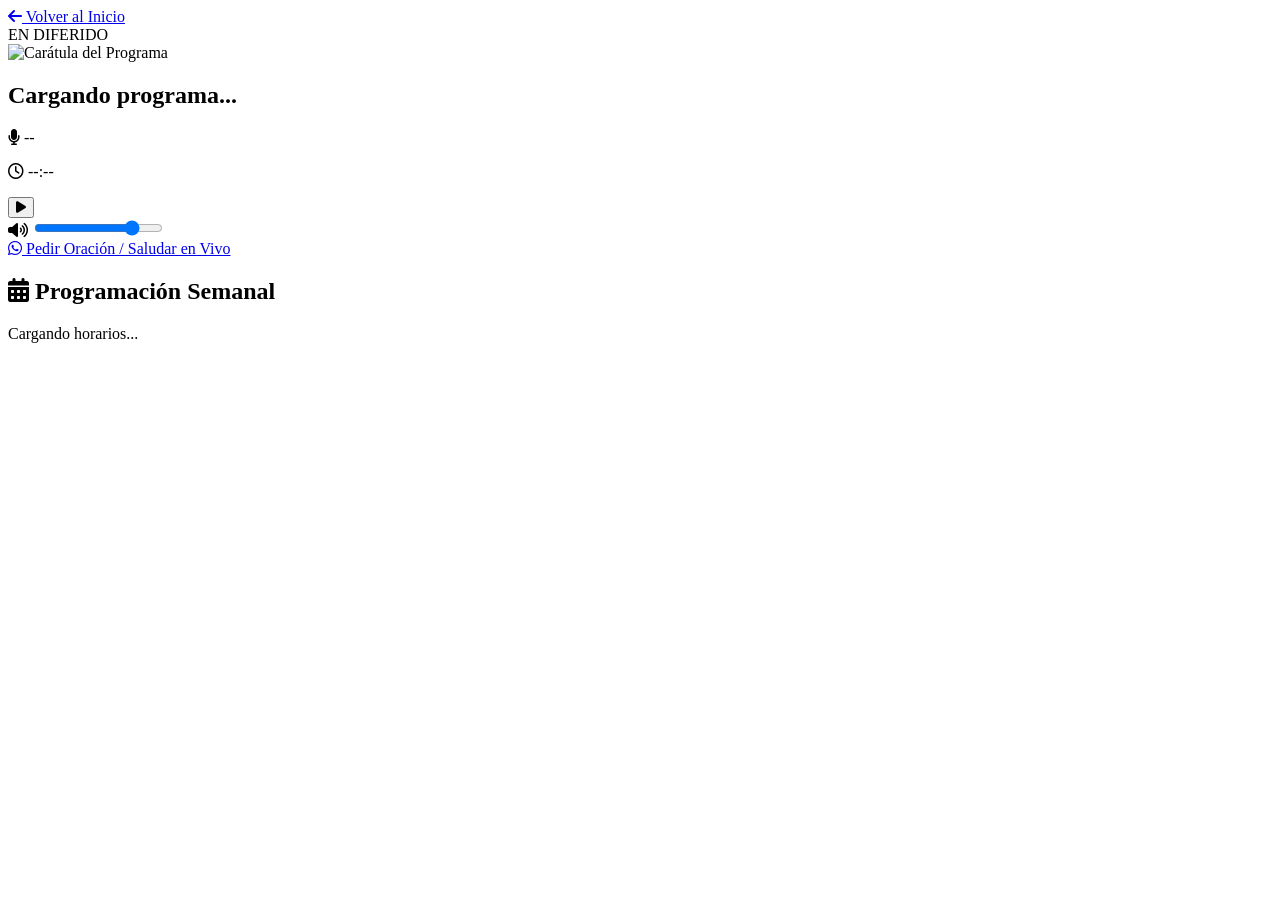
==== radio/index.html @ f10c9315 "Add initial radio index.html structure" ====
<!DOCTYPE html>
<html lang="es">
<head>
    <meta charset="UTF-8">
    <meta name="viewport" content="width=device-width, initial-scale=1.0">
    <title>Radio en Vivo</title>
    <link rel="stylesheet" href="styles.css">
    <!-- FontAwesome para Íconos -->
    <link rel="stylesheet" href="https://cdnjs.cloudflare.com/ajax/libs/font-awesome/6.4.0/css/all.min.css">
    <!-- Supabase CDN -->
    <script src="https://cdn.jsdelivr.net/npm/@supabase/supabase-js@2"></script>
</head>
<body>

    <!-- Botón para Volver -->
    <nav class="top-bar">
        <a href="../index.html" class="btn-back">
            <i class="fa-solid fa-arrow-left"></i> Volver al Inicio
        </a>
    </nav>

    <main class="radio-container">
        
        <!-- PLAYER HERO -->
        <section class="player-hero">
            <div class="status-badge" id="liveBadge">
                <span class="dot"></span> <span id="statusText">EN DIFERIDO</span>
            </div>

            <div class="cover-container">
                <img id="programCover" src="https://via.placeholder.com/300x300?text=Radio+En+Vivo" alt="Carátula del Programa">
                <div class="equalizer" id="equalizer">
                    <span></span><span></span><span></span><span></span>
                </div>
            </div>

            <div class="program-info">
                <h1 id="programTitle">Cargando programa...</h1>
                <p id="programSpeaker"><i class="fa-solid fa-microphone"></i> --</p>
                <p class="program-schedule" id="programTime"><i class="fa-regular fa-clock"></i> --:--</p>
            </div>

            <!-- Reproductor de Audio HTML5 -->
            <div class="controls-container">
                <audio id="radioAudio" preload="none">
                    <source src="https://sapircast.caster.fm:18134/U9S3n" type="audio/mpeg">
                    Tu navegador no soporta el elemento de audio.
                </audio>

                <button id="playBtn" class="btn-play">
                    <i class="fa-solid fa-play" id="playIcon"></i>
                </button>

                <div class="volume-container">
                    <i class="fa-solid fa-volume-high"></i>
                    <input type="range" id="volumeSlider" min="0" max="1" step="0.01" value="0.8">
                </div>
            </div>

            <!-- Botón de Interacción WhatsApp -->
            <a href="https://wa.me/50600000000?text=Hola,%20quisiera%20enviar%20un%20saludo/petición%20a%20la%20radio" 
               target="_blank" class="btn-whatsapp">
                <i class="fa-brands fa-whatsapp"></i> Pedir Oración / Saludar en Vivo
            </a>
        </section>

        <!-- PARRILLA DE PROGRAMACIÓN -->
        <section class="parrilla-section">
            <h2><i class="fa-solid fa-calendar-days"></i> Programación Semanal</h2>
            <div class="parrilla-grid" id="parrillaGrid">
                <!-- Se puebla dinámicamente desde app.js -->
                <p class="loading-text">Cargando horarios...</p>
            </div>
        </section>

    </main>

    <script type="module" src="app.js"></script>
</body>
</html>
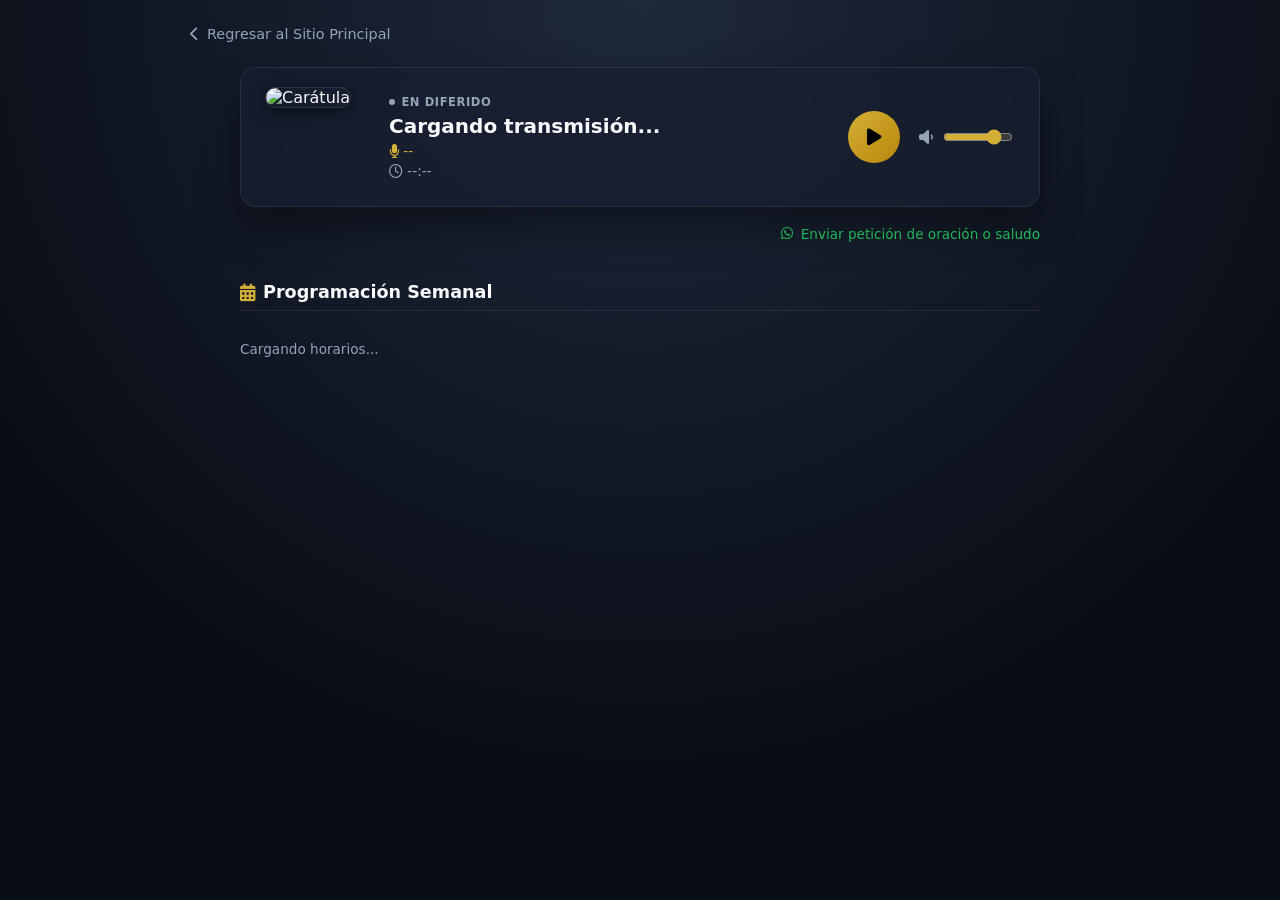
==== commit de6a3762: "Update index.html" ====
--- a/radio/index.html
+++ b/radio/index.html
@@ -3,48 +3,39 @@
 <head>
     <meta charset="UTF-8">
     <meta name="viewport" content="width=device-width, initial-scale=1.0">
-    <title>Radio en Vivo</title>
+    <title>Radio CPInt - En Vivo</title>
     <link rel="stylesheet" href="styles.css">
-    <!-- FontAwesome para Íconos -->
     <link rel="stylesheet" href="https://cdnjs.cloudflare.com/ajax/libs/font-awesome/6.4.0/css/all.min.css">
-    <!-- Supabase CDN -->
     <script src="https://cdn.jsdelivr.net/npm/@supabase/supabase-js@2"></script>
 </head>
 <body>
 
-    <!-- Botón para Volver -->
     <nav class="top-bar">
         <a href="../index.html" class="btn-back">
-            <i class="fa-solid fa-arrow-left"></i> Volver al Inicio
+            <i class="fa-solid fa-chevron-left"></i> Regresar al Sitio Principal
         </a>
     </nav>
 
     <main class="radio-container">
         
-        <!-- PLAYER HERO -->
-        <section class="player-hero">
-            <div class="status-badge" id="liveBadge">
-                <span class="dot"></span> <span id="statusText">EN DIFERIDO</span>
+        <!-- PLAYER HERO COMPACTO -->
+        <section class="player-hero-compact">
+            <div class="cover-container">
+                <img id="programCover" src="https://via.placeholder.com/150?text=CPInt+Radio" alt="Carátula">
             </div>
 
-            <div class="cover-container">
-                <img id="programCover" src="https://via.placeholder.com/300x300?text=Radio+En+Vivo" alt="Carátula del Programa">
-                <div class="equalizer" id="equalizer">
-                    <span></span><span></span><span></span><span></span>
+            <div class="player-info-block">
+                <div class="status-badge" id="liveBadge">
+                    <span class="dot"></span> <span id="statusText">EN DIFERIDO</span>
                 </div>
+                <h1 id="programTitle">Cargando transmisión...</h1>
+                <p class="program-speaker" id="programSpeaker"><i class="fa-solid fa-microphone"></i> --</p>
+                <p id="programTime"><i class="fa-regular fa-clock"></i> --:--</p>
             </div>
 
-            <div class="program-info">
-                <h1 id="programTitle">Cargando programa...</h1>
-                <p id="programSpeaker"><i class="fa-solid fa-microphone"></i> --</p>
-                <p class="program-schedule" id="programTime"><i class="fa-regular fa-clock"></i> --:--</p>
-            </div>
-
-            <!-- Reproductor de Audio HTML5 -->
-            <div class="controls-container">
+            <div class="player-controls-compact">
                 <audio id="radioAudio" preload="none">
                     <source src="https://sapircast.caster.fm:18134/U9S3n" type="audio/mpeg">
-                    Tu navegador no soporta el elemento de audio.
                 </audio>
 
                 <button id="playBtn" class="btn-play">
@@ -52,24 +43,25 @@
                 </button>
 
                 <div class="volume-container">
-                    <i class="fa-solid fa-volume-high"></i>
+                    <i class="fa-solid fa-volume-low"></i>
                     <input type="range" id="volumeSlider" min="0" max="1" step="0.01" value="0.8">
                 </div>
             </div>
+        </section>
 
-            <!-- Botón de Interacción WhatsApp -->
+        <!-- Barra de WhatsApp debajo del Player -->
+        <div class="whatsapp-bar">
             <a href="https://wa.me/50600000000?text=Hola,%20quisiera%20enviar%20un%20saludo/petición%20a%20la%20radio" 
-               target="_blank" class="btn-whatsapp">
-                <i class="fa-brands fa-whatsapp"></i> Pedir Oración / Saludar en Vivo
+               target="_blank" class="btn-whatsapp-compact">
+                <i class="fa-brands fa-whatsapp"></i> Enviar petición de oración o saludo
             </a>
-        </section>
+        </div>
 
         <!-- PARRILLA DE PROGRAMACIÓN -->
         <section class="parrilla-section">
-            <h2><i class="fa-solid fa-calendar-days"></i> Programación Semanal</h2>
+            <h2><i class="fa-solid fa-calendar-alt"></i> Programación Semanal</h2>
             <div class="parrilla-grid" id="parrillaGrid">
-                <!-- Se puebla dinámicamente desde app.js -->
-                <p class="loading-text">Cargando horarios...</p>
+                <p style="color: var(--text-secondary); font-size: 0.85rem;">Cargando horarios...</p>
             </div>
         </section>
 
--- a/radio/styles.css
+++ b/radio/styles.css
@@ -0,0 +1,279 @@
+:root {
+    --bg-main: #090d16;
+    --card-bg: rgba(23, 31, 48, 0.7);
+    --card-border: rgba(255, 255, 255, 0.08);
+    --accent-gold: #d4af37;
+    --accent-gold-hover: #f1c40f;
+    --live-red: #ef4444;
+    --text-primary: #f8fafc;
+    --text-secondary: #94a3b8;
+}
+
+body {
+    margin: 0;
+    font-family: 'Segoe UI', system-ui, -apple-system, sans-serif;
+    background-color: var(--bg-main);
+    background-image: radial-gradient(circle at 50% 0%, #1e293b 0%, #090d16 70%);
+    color: var(--text-primary);
+    min-height: 100vh;
+}
+
+.top-bar {
+    max-width: 900px;
+    margin: 0 auto;
+    padding: 1.5rem 1.5rem 0.5rem;
+}
+
+.btn-back {
+    color: var(--text-secondary);
+    text-decoration: none;
+    font-size: 0.9rem;
+    display: inline-flex;
+    align-items: center;
+    gap: 0.5rem;
+    transition: color 0.3s;
+}
+
+.btn-back:hover {
+    color: var(--accent-gold);
+}
+
+.radio-container {
+    max-width: 800px;
+    margin: 0 auto;
+    padding: 1rem 1.5rem 3rem;
+}
+
+/* REPRODUCTOR COMPACTO Y ELEGANTE */
+.player-hero-compact {
+    background: var(--card-bg);
+    backdrop-filter: blur(12px);
+    border: 1px solid var(--card-border);
+    border-radius: 16px;
+    padding: 1.2rem 1.5rem;
+    display: flex;
+    align-items: center;
+    gap: 1.5rem;
+    box-shadow: 0 20px 40px rgba(0, 0, 0, 0.4);
+    position: relative;
+}
+
+/* Carátula compacta */
+.cover-container {
+    position: relative;
+    width: 100px;
+    height: 100px;
+    flex-shrink: 0;
+}
+
+.cover-container img {
+    width: 100%;
+    height: 100%;
+    object-fit: cover;
+    border-radius: 12px;
+    box-shadow: 0 4px 15px rgba(0,0,0,0.5);
+    border: 1px solid rgba(255,255,255,0.1);
+}
+
+/* Información del programa */
+.player-info-block {
+    flex-grow: 1;
+    display: flex;
+    flex-direction: column;
+    gap: 0.3rem;
+    overflow: hidden;
+}
+
+.status-badge {
+    display: inline-flex;
+    align-items: center;
+    gap: 0.4rem;
+    font-size: 0.72rem;
+    font-weight: 700;
+    letter-spacing: 0.05em;
+    color: var(--text-secondary);
+    text-transform: uppercase;
+}
+
+.status-badge.live {
+    color: var(--live-red);
+}
+
+.dot {
+    width: 6px;
+    height: 6px;
+    background-color: var(--text-secondary);
+    border-radius: 50%;
+}
+
+.status-badge.live .dot {
+    background-color: var(--live-red);
+    animation: blink 1.2s infinite;
+}
+
+@keyframes blink { 50% { opacity: 0.2; } }
+
+.player-info-block h1 {
+    margin: 0;
+    font-size: 1.25rem;
+    font-weight: 600;
+    white-space: nowrap;
+    overflow: hidden;
+    text-overflow: ellipsis;
+    color: var(--text-primary);
+}
+
+.player-info-block p {
+    margin: 0;
+    font-size: 0.85rem;
+    color: var(--text-secondary);
+}
+
+.program-speaker {
+    color: var(--accent-gold) !important;
+    font-weight: 500;
+}
+
+/* Controles horizontales compactos */
+.player-controls-compact {
+    display: flex;
+    align-items: center;
+    gap: 1.2rem;
+    flex-shrink: 0;
+}
+
+.btn-play {
+    width: 52px;
+    height: 52px;
+    border-radius: 50%;
+    border: none;
+    background: linear-gradient(135deg, var(--accent-gold), #b8860b);
+    color: #000;
+    font-size: 1.2rem;
+    cursor: pointer;
+    transition: transform 0.2s, box-shadow 0.2s;
+    display: flex;
+    align-items: center;
+    justify-content: center;
+}
+
+.btn-play:hover {
+    transform: scale(1.06);
+    box-shadow: 0 0 20px rgba(212, 175, 55, 0.4);
+}
+
+.volume-container {
+    display: flex;
+    align-items: center;
+    gap: 0.5rem;
+    color: var(--text-secondary);
+}
+
+.volume-container input[type="range"] {
+    width: 70px;
+    accent-color: var(--accent-gold);
+    cursor: pointer;
+}
+
+/* Botón de Interacción WhatsApp */
+.whatsapp-bar {
+    margin-top: 1rem;
+    text-align: right;
+}
+
+.btn-whatsapp-compact {
+    display: inline-flex;
+    align-items: center;
+    gap: 0.5rem;
+    color: #25d366;
+    text-decoration: none;
+    font-size: 0.85rem;
+    font-weight: 500;
+    transition: opacity 0.2s;
+}
+
+.btn-whatsapp-compact:hover {
+    opacity: 0.8;
+}
+
+/* PARRILLA DE PROGRAMACIÓN ELEGANTE */
+.parrilla-section {
+    margin-top: 2.5rem;
+}
+
+.parrilla-section h2 {
+    font-size: 1.1rem;
+    color: var(--text-primary);
+    margin-bottom: 1rem;
+    display: flex;
+    align-items: center;
+    gap: 0.5rem;
+    border-bottom: 1px solid var(--card-border);
+    padding-bottom: 0.5rem;
+}
+
+.parrilla-section h2 i {
+    color: var(--accent-gold);
+}
+
+.parrilla-grid {
+    display: grid;
+    grid-template-columns: repeat(auto-fill, minmax(240px, 1fr));
+    gap: 0.8rem;
+}
+
+.program-card {
+    background: var(--card-bg);
+    border: 1px solid var(--card-border);
+    border-radius: 12px;
+    padding: 0.8rem;
+    display: flex;
+    gap: 0.8rem;
+    align-items: center;
+    transition: border-color 0.2s;
+}
+
+.program-card:hover {
+    border-color: rgba(212, 175, 55, 0.3);
+}
+
+.program-card img {
+    width: 50px;
+    height: 50px;
+    border-radius: 8px;
+    object-fit: cover;
+}
+
+.program-card-info h3 {
+    margin: 0 0 0.2rem;
+    font-size: 0.9rem;
+}
+
+.program-card-info p {
+    margin: 0;
+    font-size: 0.78rem;
+    color: var(--text-secondary);
+}
+
+/* Responsive para pantallas pequeñas */
+@media (max-width: 650px) {
+    .player-hero-compact {
+        flex-direction: column;
+        text-align: center;
+        padding: 1.5rem;
+    }
+
+    .player-info-block {
+        align-items: center;
+    }
+
+    .player-controls-compact {
+        width: 100%;
+        justify-content: center;
+        margin-top: 0.5rem;
+    }
+
+    .whatsapp-bar {
+        text-align: center;
+    }
+}
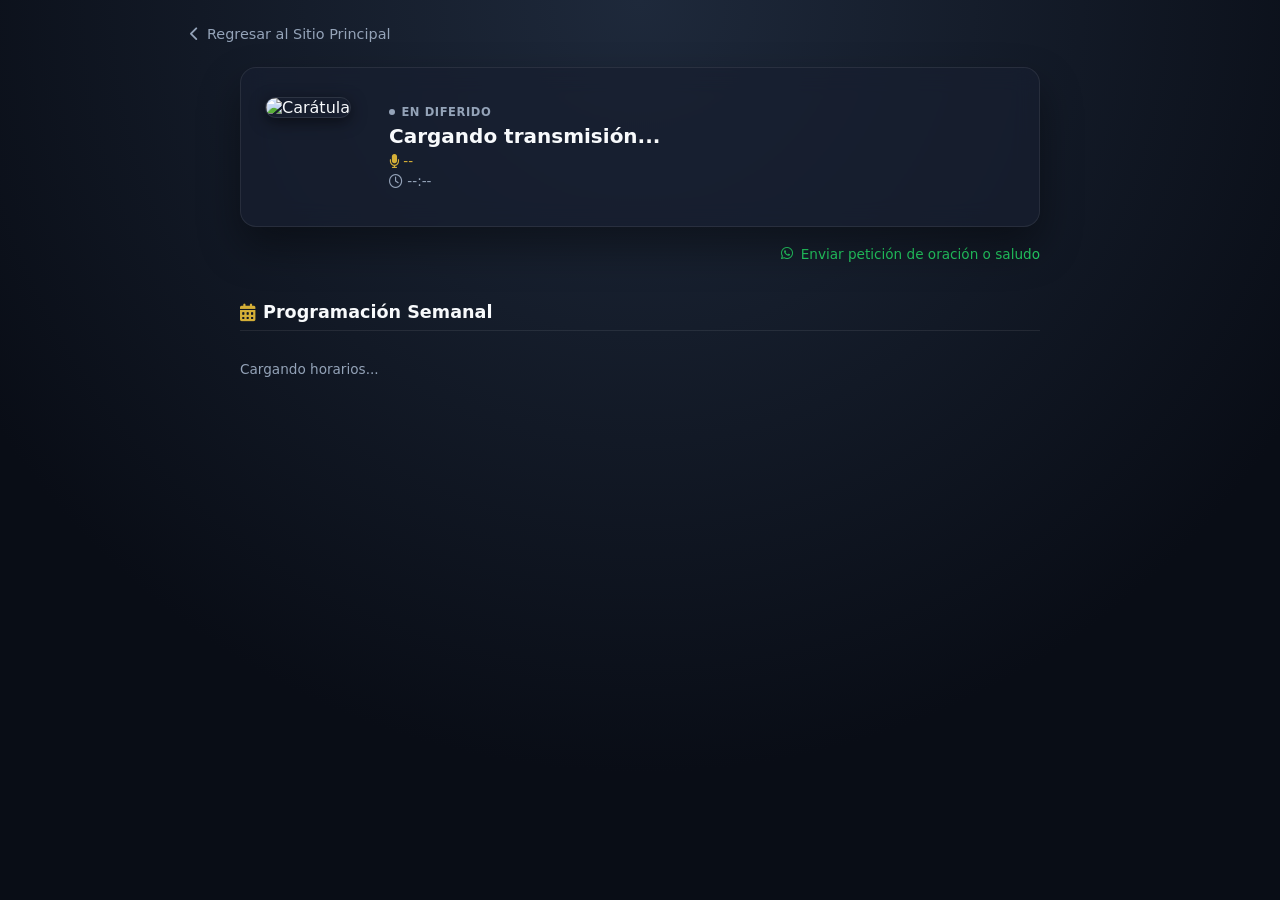
==== commit d08af1b0: "Replace audio player with Caster.fm iframe" ====
--- a/radio/index.html
+++ b/radio/index.html
@@ -9,7 +9,6 @@
     <script src="https://cdn.jsdelivr.net/npm/@supabase/supabase-js@2"></script>
 </head>
 <body>
-
     <nav class="top-bar">
         <a href="../index.html" class="btn-back">
             <i class="fa-solid fa-chevron-left"></i> Regresar al Sitio Principal
@@ -33,19 +32,16 @@
                 <p id="programTime"><i class="fa-regular fa-clock"></i> --:--</p>
             </div>
 
-            <div class="player-controls-compact">
-                <audio id="radioAudio" preload="none">
-                    <source src="https://sapircast.caster.fm:18134/U9S3n" type="audio/mpeg">
-                </audio>
-
-                <button id="playBtn" class="btn-play">
-                    <i class="fa-solid fa-play" id="playIcon"></i>
-                </button>
-
-                <div class="volume-container">
-                    <i class="fa-solid fa-volume-low"></i>
-                    <input type="range" id="volumeSlider" min="0" max="1" step="0.01" value="0.8">
-                </div>
+            <!-- REPRODUCTOR OFICIAL EMBED DE CASTER.FM -->
+            <div class="player-controls-compact" style="width: 100%; max-width: 320px;">
+                <iframe 
+                    src="https://player.caster.fm/sapircast" 
+                    width="100%" 
+                    height="120" 
+                    frameborder="0" 
+                    scrolling="no" 
+                    style="border-radius: 8px; overflow: hidden; background: transparent;">
+                </iframe>
             </div>
         </section>
 
--- a/radio/styles.css
+++ b/radio/styles.css
@@ -8,7 +8,6 @@
     --text-primary: #f8fafc;
     --text-secondary: #94a3b8;
 }
-
 body {
     margin: 0;
     font-family: 'Segoe UI', system-ui, -apple-system, sans-serif;
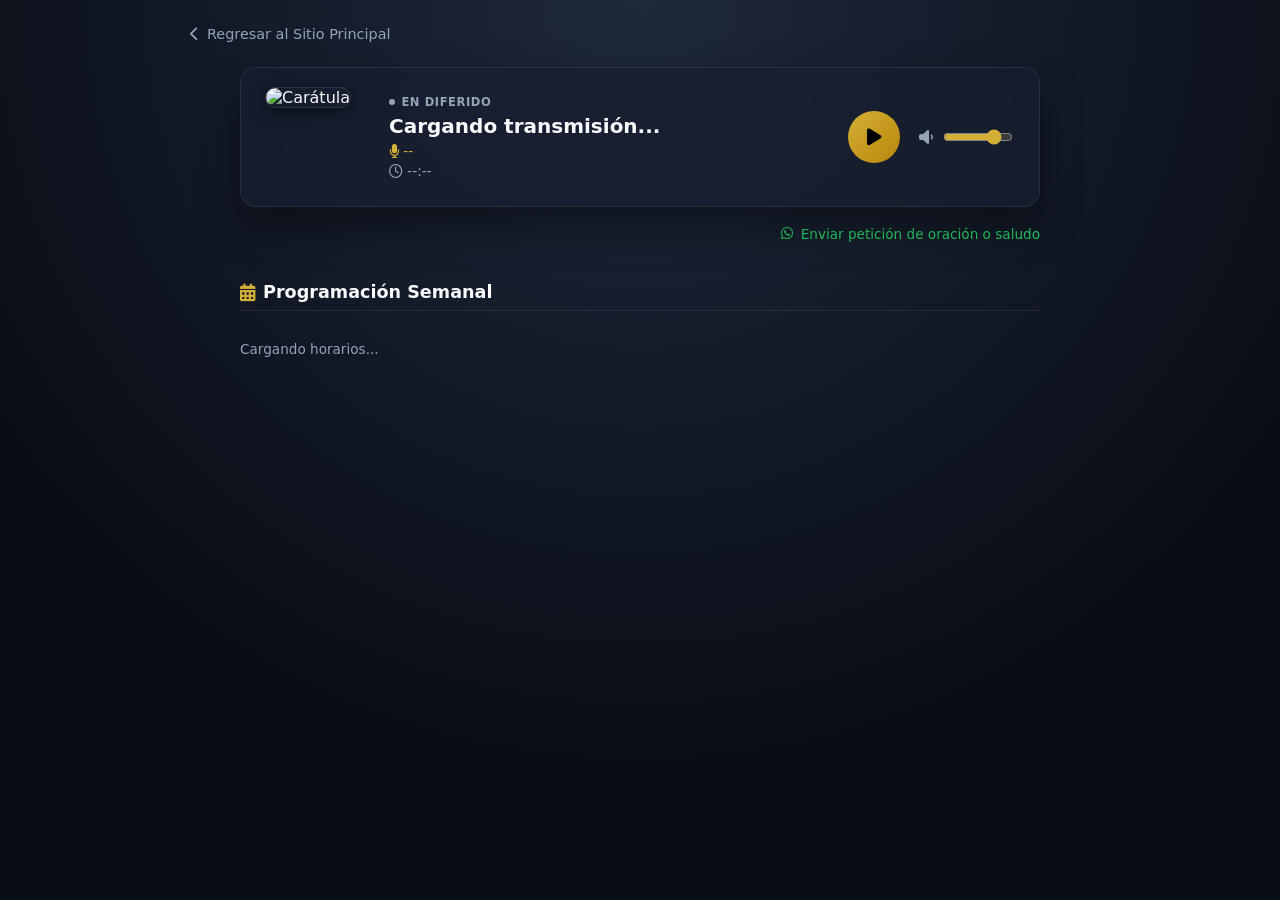
==== commit 4728f9c5: "Update radio player to use audio element Replaced iframe player with audio controls and play button." ====
--- a/radio/index.html
+++ b/radio/index.html
@@ -32,16 +32,17 @@
                 <p id="programTime"><i class="fa-regular fa-clock"></i> --:--</p>
             </div>
 
-            <!-- REPRODUCTOR OFICIAL EMBED DE CASTER.FM -->
-            <div class="player-controls-compact" style="width: 100%; max-width: 320px;">
-                <iframe 
-                    src="https://player.caster.fm/sapircast" 
-                    width="100%" 
-                    height="120" 
-                    frameborder="0" 
-                    scrolling="no" 
-                    style="border-radius: 8px; overflow: hidden; background: transparent;">
-                </iframe>
+            <div class="player-controls-compact">
+                <audio id="radioAudio" preload="none"></audio>
+
+                <button id="playBtn" class="btn-play">
+                    <i class="fa-solid fa-play" id="playIcon"></i>
+                </button>
+
+                <div class="volume-container">
+                    <i class="fa-solid fa-volume-low"></i>
+                    <input type="range" id="volumeSlider" min="0" max="1" step="0.01" value="0.8">
+                </div>
             </div>
         </section>
 
